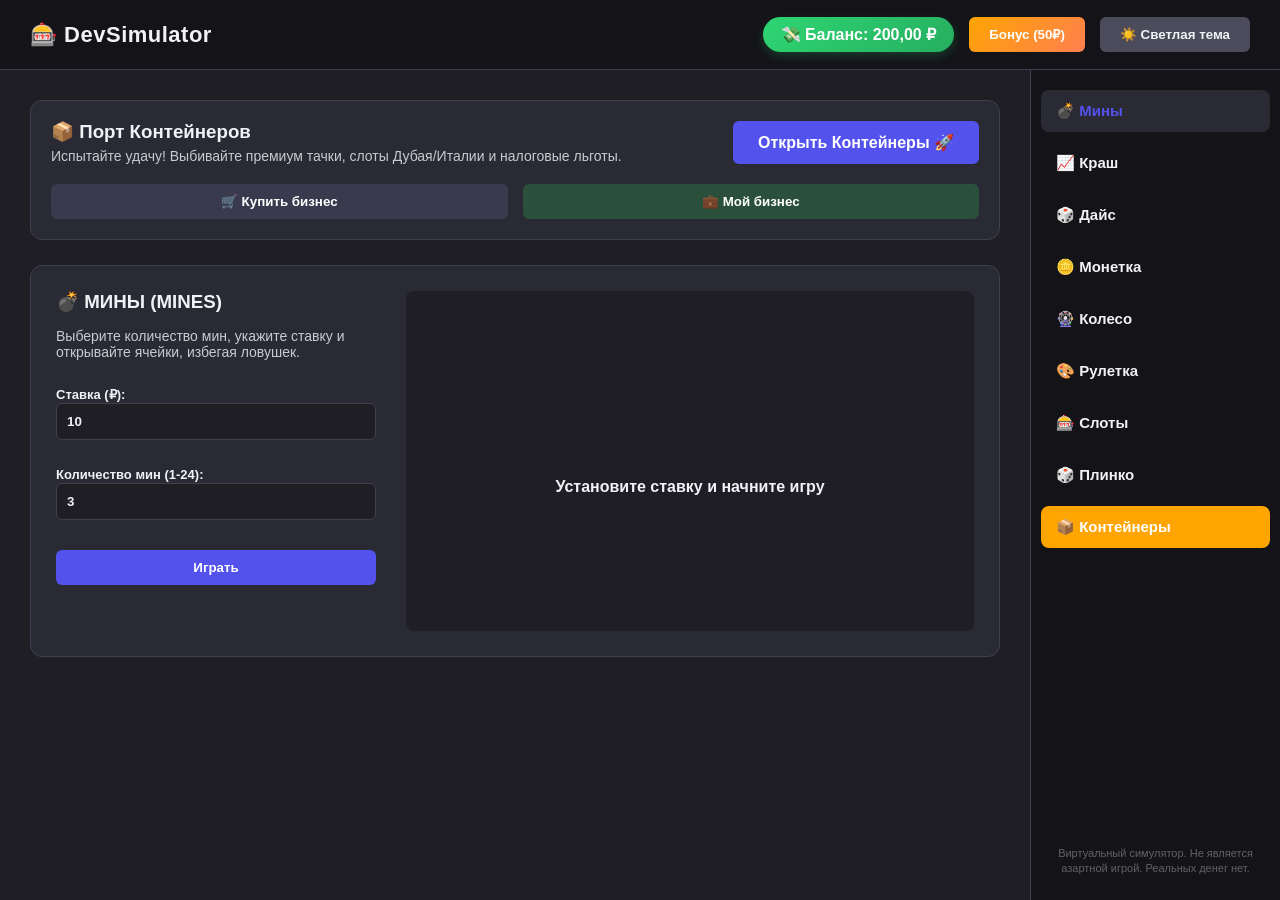
==== index.html @ f6edb118 "Update index.html" ====
<!DOCTYPE html>
<html lang="ru">
<head>
    <meta charset="UTF-8">
    <meta name="viewport" content="width=device-width, initial-scale=1.0">
    <title>Симулятор Экономических Игр</title>
    <link rel="stylesheet" href="style.css">
    <style>
        /* ==========================================
           ДОПОЛНИТЕЛЬНЫЕ СТИЛИ ДЛЯ СИСТЕМЫ БИЗНЕСА
           ========================================== */
        .business-menu-grid {
            display: flex;
            gap: 15px;
            margin: 20px 0 0 0;
            flex-wrap: wrap;
        }
        .business-tabs {
            display: flex;
            gap: 10px;
            margin-bottom: 20px;
            border-bottom: 2px solid var(--border-color);
            padding-bottom: 10px;
        }
        .b-tab-btn {
            background: var(--btn-secondary);
            color: var(--text-color);
            border: none;
            padding: 10px 20px;
            border-radius: 6px;
            cursor: pointer;
            font-weight: 600;
            transition: background 0.2s;
        }
        .b-tab-btn.active {
            background: var(--primary);
            color: white;
        }
        .business-category-section {
            display: none;
        }
        .business-category-section.active {
            display: grid;
            grid-template-columns: repeat(auto-fit, minmax(280px, 1fr));
            gap: 20px;
        }
        .biz-card {
            background: var(--card-bg);
            border: 1px solid var(--border-color);
            border-radius: 12px;
            padding: 20px;
            text-align: center;
            display: flex;
            flex-direction: column;
            justify-content: space-between;
            transition: transform 0.2s, box-shadow 0.2s;
        }
        .biz-card:hover {
            transform: translateY(-3px);
            box-shadow: 0 5px 15px rgba(0,0,0,0.2);
        }
        .biz-title {
            font-size: 18px;
            font-weight: 700;
            margin-bottom: 10px;
        }
        .biz-price {
            font-size: 16px;
            color: var(--success);
            font-weight: bold;
            margin-bottom: 15px;
        }
        .biz-info {
            font-size: 13px;
            opacity: 0.8;
            margin-bottom: 15px;
            text-align: left;
            line-height: 1.4;
        }
        .header-actions-panel {
            display: flex;
            justify-content: space-between;
            align-items: center;
            margin-bottom: 20px;
            background: rgba(0,0,0,0.15);
            padding: 12px 20px;
            border-radius: 8px;
            gap: 15px;
            flex-wrap: wrap;
        }
        .empty-business-state {
            text-align: center;
            padding: 40px 20px;
            background: var(--card-bg);
            border: 2px dashed var(--border-color);
            border-radius: 12px;
        }
    </style>
</head>
<body class="dark-theme">

    <div id="donate-modal" class="modal">
        <div class="modal-content" style="max-width: 450px;">
            <h2>💎 Виртуальное пополнение (Донат)</h2>
            <p>Выберите сумму для мгновенного зачисления на баланс:</p>
            <div style="display: flex; flex-direction: column; gap: 12px; margin: 20px 0;">
                <button id="donate-10" onclick="triggerDonate(10)" class="btn btn-success">+10 ₽ (Раз в 10 сек)</button>
                <button id="donate-100" onclick="triggerDonate(100)" class="btn btn-success">+100 ₽ (Раз в 1 мин)</button>
                <button id="donate-500" onclick="triggerDonate(500)" class="btn btn-success">+500 ₽ (Раз в 1 час)</button>
                <button id="donate-1000" onclick="triggerDonate(1000)" class="btn btn-success">+1000 ₽ (Раз в 2 часа)</button>
            </div>
            <button onclick="closeDonateModal()" class="btn btn-secondary" style="width: 100%;">Закрыть</button>
        </div>
    </div>

    <header class="app-header">
        <div class="logo">🎰 DevSimulator</div>
        <div class="header-controls">
            <div class="balance-display" onclick="openDonateModal()" title="Нажмите для пополнения">
                💸 Баланс: <span id="balance-val">200.00</span> ₽
            </div>
            <button id="bonus-btn" onclick="claimBonus()" class="btn btn-bonus">Бонус (50₽)</button>
            <button id="theme-toggle-btn" onclick="toggleTheme()" class="btn btn-secondary">☀️ Светлая тема</button>
        </div>
    </header>

    <div class="app-container">
        <main class="game-area">

            <section id="containers-entry-block" style="background: var(--card-bg); padding: 20px; border-radius: 12px; margin-bottom: 25px; border: 1px solid var(--border-color);">
                <div style="display: flex; justify-content: space-between; align-items: center; flex-wrap: wrap; gap: 15px;">
                    <div>
                        <h3 style="margin-bottom: 5px;">📦 Порт Контейнеров</h3>
                        <p style="font-size: 14px; opacity: 0.8;">Испытайте удачу! Выбивайте премиум тачки, слоты Дубая/Италии и налоговые льготы.</p>
                    </div>
                    <a href="containers.html" class="btn btn-primary" style="text-decoration: none; padding: 12px 25px; font-weight: 600; border-radius: 6px;">Открыть Контейнеры 🚀</a>
                </div>
                
                <div class="business-menu-grid">
                    <button onclick="switchTab('game-buy-business', this)" class="btn btn-secondary" style="background: #3a3a4f; flex: 1; min-width: 160px; color: #fff;">🛒 Купить бизнес</button>
                    <button onclick="switchTab('game-my-business', this)" class="btn btn-secondary" style="background: #2a4f3a; flex: 1; min-width: 160px; color: #fff;">💼 Мой бизнес</button>
                </div>
            </section>
            
            <section id="game-mines" class="game-section active">
                <div class="game-wrapper">
                    <div class="controls-panel">
                        <h3>💣 МИНЫ (MINES)</h3>
                        <p style="font-size: 14px; opacity: 0.8;">Выберите количество мин, укажите ставку и открывайте ячейки, избегая ловушек.</p>
                        <div style="margin-top: 10px;">
                            <label style="font-size: 13px; font-weight:600;">Ставка (₽):</label>
                            <input type="number" id="mines-bet" value="10" min="1">
                        </div>
                        <div style="margin-top: 10px; margin-bottom: 15px;">
                            <label style="font-size: 13px; font-weight:600;">Количество мин (1-24):</label>
                            <input type="number" id="mines-count" value="3" min="1" max="24">
                        </div>
                        <button id="mines-start-btn" class="btn btn-primary">Играть</button>
                    </div>
                    <div class="board-panel flex-column">
                        <div class="mines-grid" id="mines-grid"></div>
                        <div id="mines-status" class="game-status text-center" style="margin-top: 20px; font-weight: 600;">Установите ставку и начните игру</div>
                    </div>
                </div>
            </section>

            <section id="game-crash" class="game-section">
                <div class="game-wrapper">
                    <div class="controls-panel">
                        <h3>📈 КРАШ (CRASH)</h3>
                        <p style="font-size: 14px; opacity: 0.8;">График летит вверх, увеличивая вашу ставку. Успейте забрать выигрыш до того, как график упадет!</p>
                        <div style="margin-top: 15px; margin-bottom: 20px;">
                            <label style="font-size: 13px; font-weight:600;">Размер ставки:</label>
                            <input type="number" id="crash-bet" value="10" min="1">
                        </div>
                        <button id="crash-btn" class="btn btn-primary">Взлететь</button>
                    </div>
                    <div class="board-panel flex-column">
                        <div class="crash-display">
                            <div id="crash-mult" class="crash-multiplier">1.00x</div>
                        </div>
                        <div id="crash-status" class="game-status text-center" style="margin-top: 20px; font-weight: 600;">Сделайте ставку и нажмите «Взлететь»</div>
                    </div>
                </div>
            </section>

            <section id="game-dice" class="game-section">
                <div class="game-wrapper">
                    <div class="controls-panel">
                        <h3>🎲 ДАЙС (DICE)</h3>
                        <p style="font-size: 14px; opacity: 0.8;">Выберите диапазон чисел на кубике. Чем меньше диапазон — тем выше коэффициент выплаты.</p>
                        <div style="margin-top: 10px;">
                            <label style="font-size: 13px; font-weight:600;">Сумма ставки:</label>
                            <input type="number" id="dice-bet" value="10" min="1">
                        </div>
                        <div style="margin-top: 10px;">
                            <label style="font-size: 13px; font-weight:600;">Минимум (от 0):</label>
                            <input type="number" id="dice-range-min" value="0" min="0" max="100">
                        </div>
                        <div style="margin-top: 10px; margin-bottom: 15px;">
                            <label style="font-size: 13px; font-weight:600;">Максимум (до 100):</label>
                            <input type="number" id="dice-range-max" value="50" min="0" max="100">
                        </div>
                        <div style="font-size: 14px; margin-bottom: 15px; background: rgba(0,0,0,0.2); padding: 10px; border-radius: 6px;">
                            <div>Шанс: <span id="dice-chance" style="color:var(--success); font-weight:700;">50.50%</span></div>
                            <div>Множитель: <span id="dice-mult" style="color:var(--warning); font-weight:700;">1.94x</span></div>
                        </div>
                        <button onclick="playDice()" class="btn btn-primary">Бросить кость</button>
                    </div>
                    <div class="board-panel flex-column">
                        <div class="dice-container">
                            <div class="dice-cube"><span id="dice-cube-val">?</span></div>
                        </div>
                        <div id="dice-status" class="game-status text-center" style="margin-top: 25px; font-weight: 600;">Укажите настройки диапазона чисел и бросайте кубик</div>
                    </div>
                </div>
            </section>

            <section id="game-coin" class="game-section">
                <div class="game-wrapper">
                    <div class="controls-panel">
                        <h3>🪙 МОНЕТКА (COINFLIP)</h3>
                        <p style="font-size: 14px; opacity: 0.8;">Выберите сторону монетки — Орел или Решка. Удвойте ставку при победе с шансом 50%!</p>
                        <div style="margin-top: 15px; margin-bottom: 20px;">
                            <label style="font-size: 13px; font-weight:600;">Сумма вашей ставки:</label>
                            <input type="number" id="coin-bet" value="10" min="1">
                        </div>
                        <div style="display: flex; gap: 10px;">
                            <button onclick="playCoin('heads')" class="btn btn-warning" style="flex: 1;">Орёл (x1.96)</button>
                            <button onclick="playCoin('tails')" class="btn btn-secondary" style="flex: 1;">Решка (x1.96)</button>
                        </div>
                    </div>
                    <div class="board-panel flex-column">
                        <div class="coin-container">
                            <div id="coin">
                                <div class="coin-side coin-heads">👑</div>
                                <div class="coin-side coin-tails">🦅</div>
                            </div>
                        </div>
                        <div id="coin-status" class="game-status text-center" style="font-weight: 600; margin-top: 20px;">Выберите сторону монетки для ставки</div>
                    </div>
                </div>
            </section>

            <section id="game-wheel" class="game-section">
                <div class="game-wrapper">
                    <div class="controls-panel">
                        <h3>🎡 КОЛЕСО ФОРТУНЫ</h3>
                        <p style="font-size: 14px; opacity: 0.8;">Запустице колесо удачи с разноцветными секторами. Множители делят вашу ставку от х0 до х5!</p>
                        <div style="margin-top: 15px; margin-bottom: 20px;">
                            <label style="font-size: 13px; font-weight:600;">Сумма вашей ставки:</label>
                            <input type="number" id="wheel-bet" value="10" min="1">
                        </div>
                        <button onclick="spinWheel()" class="btn btn-primary">Вращать колесо</button>
                    </div>
                    <div class="board-panel flex-column">
                        <div class="wheel-container">
                            <div class="wheel-pointer"></div>
                            <canvas id="wheel-canvas" width="320" height="320"></canvas>
                        </div>
                        <div id="wheel-status" class="game-status text-center" style="font-weight: 600; margin-top: 20px;">Запустите колесо для получения множителя</div>
                    </div>
                </div>
            </section>

            <section id="game-roulette" class="game-section">
                <div class="game-wrapper flex-column">
                    <h3>🎨 РУЛЕТКА (ROULETTE)</h3>
                    <p style="font-size: 14px; opacity: 0.8; margin-bottom: 15px;">Делайте ставки на классические цвета рулетки: Красное (х2), Чёрное (х2) или редкое Зелёное (х14).</p>
                    <div class="board-panel flex-column" style="background: none; padding: 0; min-height: auto; margin-bottom: 25px;">
                        <div class="roulette-carousel">
                            <div class="roulette-marker"></div>
                            <div class="roulette-tape" id="roulette-container-tape"></div>
                        </div>
                    </div>
                    <div style="display: flex; justify-content: space-between; align-items: flex-end; flex-wrap: wrap; gap: 15px;">
                        <div style="width: 200px;">
                            <label style="font-size: 13px; font-weight:600;">Сумма ставки:</label>
                            <input type="number" id="roulette-bet" value="10" min="1">
                        </div>
                        <div style="display: flex; gap: 10px; flex: 1; justify-content: flex-end;">
                            <button onclick="placeRouletteBet('red')" class="btn btn-danger">Красное (x2)</button>
                            <button onclick="placeRouletteBet('green')" class="btn btn-success">Зеленое (x14)</button>
                            <button onclick="placeRouletteBet('black')" class="btn btn-dark">Черное (x2)</button>
                        </div>
                    </div>
                    <div id="roulette-status" class="game-status text-center" style="margin-top: 20px; font-weight: 600;">Выберите сумму и нажмите на цвет</div>
                </div>
            </section>

            <section id="game-slots" class="game-section">
                <div class="game-wrapper flex-column">
                    <h3>🎰 СЛОТЫ (SLOTS)</h3>
                    <div class="slots-machine" style="justify-content: center;">
                        <div class="slot-reel" id="reel-1">🍒</div>
                        <div class="slot-reel" id="reel-2">🍋</div>
                        <div class="slot-reel" id="reel-3">💎</div>
                    </div>
                    <div class="slots-controls" style="margin: 0 auto 15px auto;">
                        <input type="number" id="slots-bet" value="10" min="1">
                        <button onclick="spinSlots()" class="btn btn-primary">Крутить</button>
                    </div>
                    <div id="slots-status" class="game-status text-center" style="font-weight: 600;">Испытайте удачу! 3 одинаковых в ряд — победа!</div>
                </div>
            </section>

            <section id="game-plinko" class="game-section">
                <div class="game-wrapper flex-column" style="align-items: center; text-align: center; padding: 40px 20px;">
                    <h3>🎲 ПЛИНКО (PLINKO)</h3>
                    <p style="font-size: 14px; opacity: 0.8; margin-bottom: 20px; max-width: 500px;">
                        Испытай удачу в культовой аркаде! Запускай шарики по пирамиде колышков и лови сумасшедшие множители до x10 прямо в лунках.
                    </p>
                    <a href="plinko.html" target="_blank" class="btn btn-primary" style="text-decoration: none; padding: 12px 30px; font-weight: 600; font-size: 16px; border-radius: 6px; display: inline-flex; align-items: center; gap: 8px;">
                        Открыть игру в новом окне 🚀
                    </a>
                </div>
            </section>

            <section id="game-buy-business" class="game-section">
                <div class="header-actions-panel">
                    <button onclick="returnToMainDashboard()" class="btn btn-secondary">🏠 На главную</button>
                    <h3 style="margin: 0; font-weight: 700;">🛒 Магазин предприятий</h3>
                    <button onclick="toggleTheme()" class="btn btn-secondary">🌓 Сменить тему</button>
                </div>

                <div class="business-tabs">
                    <button class="b-tab-btn active" onclick="switchBusinessMarketTab('cat-small', this)">📦 Малый бизнес</button>
                    <button class="b-tab-btn" onclick="switchBusinessMarketTab('cat-medium', this)">🏢 Средний бизнес</button>
                    <button class="b-tab-btn" onclick="switchBusinessMarketTab('cat-large', this)">💎 Крупный бизнес</button>
                </div>

                <div id="cat-small" class="business-category-section active"></div>
                <div id="cat-medium" class="business-category-section"></div>
                <div id="cat-large" class="business-category-section"></div>
            </section>

            <section id="game-my-business" class="game-section">
                <div class="header-actions-panel">
                    <button onclick="returnToMainDashboard()" class="btn btn-secondary">🏠 На главную</button>
                    <h3 style="margin: 0; font-weight: 700;">💼 Управление бизнесом</h3>
                    <button onclick="toggleTheme()" class="btn btn-secondary">🌓 Сменить тему</button>
                </div>

                <div id="my-business-content-area"></div>
            </section>

        </main>

        <aside class="sidebar">
            <button onclick="switchTab('game-mines', this)" class="nav-btn active">💣 Мины</button>
            <button onclick="switchTab('game-crash', this)" class="nav-btn">📈 Краш</button>
            <button onclick="switchTab('game-dice', this)" class="nav-btn">🎲 Дайс</button>
            <button onclick="switchTab('game-coin', this)" class="nav-btn">🪙 Монетка</button>
            <button onclick="switchTab('game-wheel', this)" class="nav-btn">🎡 Колесо</button>
            <button onclick="switchTab('game-roulette', this)" class="nav-btn">🎨 Рулетка</button>
            <button onclick="switchTab('game-slots', this)" class="nav-btn">🎰 Слоты</button>
            <button onclick="switchTab('game-plinko', this)" class="nav-btn">🎲 Плинко</button>
            
            <a href="containers.html" target="_blank" class="nav-btn" style="text-decoration: none; background: #ffa502; color: #fff; font-weight: bold;">📦 Контейнеры</a>
            <div class="sidebar-disclaimer">Виртуальный симулятор. Не является азартной игрой. Реальных денег нет.</div>
        </aside>
    </div>

    <script src="script.js"></script>
</body>
</html>
---- style.css ----
/* ==========================================
   ГЛОБАЛЬНЫЕ ПЕРЕМЕННЫЕ И ТЕМЫ ОФОРМЛЕНИЯ
   ========================================== */
.dark-theme {
    --bg-color: #1e1e24;
    --card-bg: #2a2a35;
    --text-color: #f1f2f6;
    --border-color: #3f3f4e;
    --sidebar-bg: #141418;
    --btn-secondary: #4b4b5c;
}

.light-theme {
    --bg-color: #f1f2f6;
    --card-bg: #ffffff;
    --text-color: #2f3542;
    --border-color: #ced6e0;
    --sidebar-bg: #dfe4ea;
    --btn-secondary: #a4b0be;
}

:root {
    --primary: #5352ed;
    --success: #2ed573;
    --danger: #ff4757;
    --warning: #ffa502;
    --dark: #2f3542;
}

/* Сброс базовых стилей */
* {
    box-sizing: border-box;
    margin: 0;
    padding: 0;
    font-family: 'Segoe UI', Tahoma, Geneva, Verdana, sans-serif;
    transition: background-color 0.3s, color 0.3s;
}

body {
    background-color: var(--bg-color);
    color: var(--text-color);
    min-height: 100vh;
    display: flex;
    flex-direction: column;
}

/* Шапка сайта */
.app-header {
    height: 70px;
    background-color: var(--sidebar-bg);
    display: flex;
    justify-content: space-between;
    align-items: center;
    padding: 0 30px;
    border-bottom: 1px solid var(--border-color);
}
.logo {
    font-size: 22px;
    font-weight: 800;
    letter-spacing: 0.5px;
}
.header-controls {
    display: flex;
    align-items: center;
    gap: 15px;
}
.balance-display {
    background: linear-gradient(135deg, #2ed573, #26af5f);
    color: #ffffff;
    padding: 8px 18px;
    border-radius: 20px;
    font-weight: 700;
    font-size: 16px;
    box-shadow: 0 4px 10px rgba(46, 213, 115, 0.2);
    cursor: pointer;
}

/* Сетка основного контейнера: Контент слева, Меню СПРАВА */
.app-container {
    display: flex;
    flex: 1;
    flex-direction: row; /* Направление элементов в строчку */
}

/* Игровая зона слева */
.game-area {
    flex: 1;
    padding: 30px;
    overflow-y: auto;
}

/* Боковая панель меню СПРАВА */
.sidebar {
    width: 250px;
    background-color: var(--sidebar-bg);
    padding: 20px 10px;
    display: flex;
    flex-direction: column;
    gap: 10px;
    border-left: 1px solid var(--border-color); /* Бордюр слева от меню */
}
.sidebar-disclaimer {
    margin-top: auto; /* Автоматически прижмет текст к самому низу меню */
    font-size: 11px;
    opacity: 0.35; /* Сделает текст полупрозрачным, чтоб не отвлекал */
    text-align: center;
    padding: 15px 5px 5px 5px;
    line-height: 1.3;
    pointer-events: none; /* Клик сквозь текст, чтоб не мешал */
    color: var(--text-color);
}

/* Кнопки навигации */
.nav-btn {
    background: transparent;
    border: none;
    color: var(--text-color);
    padding: 12px 15px;
    border-radius: 8px;
    text-align: left;
    font-size: 15px;
    font-weight: 600;
    cursor: pointer;
    display: flex;
    align-items: center;
    gap: 12px;
}
.nav-btn:hover, .nav-btn.active {
    background-color: var(--card-bg);
    color: var(--primary);
}

/* Общие стили кнопок */
.btn {
    padding: 10px 20px;
    border: none;
    border-radius: 6px;
    font-weight: 600;
    cursor: pointer;
}
.btn-primary { background-color: var(--primary); color: white; }
.btn-success { background-color: var(--success); color: white; }
.btn-danger { background-color: var(--danger); color: white; }
.btn-dark { background-color: var(--dark); color: white; }
.btn-secondary { background-color: var(--btn-secondary); color: var(--text-color); }
.btn-bonus { background: linear-gradient(135deg, #ffa502, #ff7f50); color: white; }

/* Секции игр */
.game-section { display: none; }
.game-section.active { display: block; animation: fadeIn 0.4s ease; }
@keyframes fadeIn { from { opacity: 0; } to { opacity: 1; } }

/* Сетка макета игр */
.game-wrapper { display: flex; gap: 30px; background-color: var(--card-bg); padding: 25px; border-radius: 12px; border: 1px solid var(--border-color); }
.flex-column { flex-direction: column; }
.controls-panel { width: 320px; display: flex; flex-direction: column; gap: 15px; }
.board-panel { flex: 1; display: flex; justify-content: center; align-items: center; background-color: var(--bg-color); border-radius: 8px; padding: 20px; min-height: 340px; }

/* Поля ввода */
input[type="number"] {
    background-color: var(--bg-color);
    border: 1px solid var(--border-color);
    color: var(--text-color);
    padding: 10px;
    border-radius: 6px;
    font-weight: 600;
    width: 100%;
}

/* Модальные окна */
.modal { position: fixed; top: 0; left: 0; width: 100%; height: 100%; background: rgba(0,0,0,0.7); display: none; justify-content: center; align-items: center; z-index: 1000; }
.modal.active { display: flex; }
.modal-content { background-color: var(--card-bg); padding: 30px; border-radius: 12px; max-width: 500px; width: 90%; border: 1px solid var(--border-color); }

/* Уведомления */
#notification-container { position: fixed; bottom: 20px; right: 20px; display: flex; flex-direction: column; gap: 10px; z-index: 9999; }
.toast { min-width: 280px; padding: 15px 20px; border-radius: 8px; color: #ffffff; font-weight: 600; font-size: 14px; box-shadow: 0 5px 15px rgba(0, 0, 0, 0.3); transform: translateX(120%); transition: transform 0.3s cubic-bezier(0.175, 0.885, 0.32, 1.275); border-left: 6px solid rgba(0, 0, 0, 0.2); }
.toast.show { transform: translateX(0); }
.toast-success { background-color: #2ed573; }
.toast-danger { background-color: #ff4757; }
.toast-info { background-color: #5352ed; }

/* ==========================================
   ИГРА 1: МИНЫ (MINES)
   ========================================== */
.mines-grid { display: grid; grid-template-columns: repeat(5, 55px); gap: 8px; }
.mine-cell { width: 55px; height: 55px; background-color: var(--card-bg); border: 2px solid var(--border-color); border-radius: 6px; cursor: pointer; display: flex; justify-content: center; align-items: center; font-size: 20px; font-weight: bold; }
.mine-cell.revealed-gem { background-color: rgba(46, 213, 115, 0.2); border-color: #2ed573; }
.mine-cell.revealed-mine { background-color: rgba(255, 71, 87, 0.2); border-color: #ff4757; }

/* ==========================================
   ИГРА 2: КРАШ (CRASH)
   ========================================== */
.crash-display { width: 100%; height: 260px; position: relative; border: 2px dashed var(--border-color); border-radius: 8px; overflow: hidden; display: flex; justify-content: center; align-items: center; }
.crash-multiplier { font-size: 56px; font-weight: 800; z-index: 10; color: var(--text-color); }
.crash-multiplier.crashed { color: var(--danger); }
.crash-graph { position: absolute; bottom: 0; left: 0; width: 100%; height: 100%; }

/* ==========================================
   ИГРА 3: ДАЙС (DICE)
   ========================================== */
.dice-container { display: flex; gap: 20px; }
.dice-cube { width: 80px; height: 80px; background-color: white; color: #2f3542; border-radius: 12px; display: flex; justify-content: center; align-items: center; font-size: 36px; font-weight: bold; box-shadow: 0 6px 12px rgba(0,0,0,0.15); }

/* ==========================================
   ИГРА 4: МОНЕТКА (COINFLIP) - КРУПНАЯ МОНЕТКА
   ========================================== */
.coin-container {
    perspective: 1000px;
    margin: 40px auto;
    width: 160px;   /* Большая монетка */
    height: 160px;  /* Раза в 2 меньше колеса фортуны */
}
#coin { width: 100%; height: 100%; position: relative; transform-style: preserve-3d; }
.coin-side { position: absolute; width: 100%; height: 100%; border-radius: 50%; backface-visibility: hidden; display: flex; justify-content: center; align-items: center; font-size: 64px; font-weight: bold; box-shadow: 0 10px 20px rgba(0, 0, 0, 0.4), inset 0 0 15px rgba(255,255,255,0.2); border: 5px solid #ffa502; }
.coin-heads { background: linear-gradient(135deg, #ffeaa7, #ffa502); color: #d35400; }
.coin-tails { background: linear-gradient(135deg, #f1f2f6, #ced6e0); color: #2f3542; transform: rotateY(180deg); }
.spin-heads { animation: flipHeads 1.2s cubic-bezier(0.25, 0.1, 0.25, 1) forwards; }
.spin-tails { animation: flipTails 1.2s cubic-bezier(0.25, 0.1, 0.25, 1) forwards; }
@keyframes flipHeads { from { transform: rotateY(0); } to { transform: rotateY(1800deg); } }
@keyframes flipTails { from { transform: rotateY(0); } to { transform: rotateY(1980deg); } }

/* ==========================================
   ИГРА 5: КОЛЕСО ФОРТУНЫ (WHEEL)
   ========================================== */
.wheel-container { position: relative; width: 320px; height: 320px; }
#wheel-canvas { width: 100%; height: 100%; border-radius: 50%; box-shadow: 0 8px 20px rgba(0,0,0,0.3); border: 6px solid var(--border-color); }
.wheel-pointer { position: absolute; top: -10px; left: 50%; transform: translateX(-50%); width: 0; height: 0; border-left: 15px solid transparent; border-right: 15px solid transparent; border-top: 25px solid var(--danger); z-index: 20; }

/* ==========================================
   ИГРА 6: РУЛЕТКА (ROULETTE)
   ========================================== */
.roulette-carousel { width: 100%; max-width: 500px; height: 80px; border: 3px solid var(--border-color); border-radius: 8px; position: relative; overflow: hidden; background-color: #141418; }
.roulette-tape { display: flex; position: absolute; left: 0; top: 0; height: 100%; transition: transform 4s cubic-bezier(0.1, 0.8, 0.1, 1); }
.roulette-cell { width: 70px; height: 100%; display: flex; justify-content: center; align-items: center; font-size: 20px; font-weight: bold; color: white; border-right: 1px solid rgba(255,255,255,0.1); }
.cell-red { background-color: #ff4757; }
.cell-black { background-color: #2f3542; }
.cell-green { background-color: #2ed573; }
.roulette-marker { position: absolute; top: 0; left: 50%; transform: translateX(-50%); width: 4px; height: 100%; background-color: #ffa502; z-index: 5; box-shadow: 0 0 10px #ffa502; }

/* ==========================================
   ИГРА 7: СЛОТЫ (SLOTS)
   ========================================== */
.slots-machine { display: flex; gap: 15px; background-color: #141418; padding: 20px; border-radius: 10px; border: 3px solid var(--border-color); margin-bottom: 20px; }
.slot-reel { width: 75px; height: 90px; background: linear-gradient(to bottom, #2a2a35, #1e1e24); border: 2px solid var(--border-color); border-radius: 6px; display: flex; justify-content: center; align-items: center; font-size: 45px; box-shadow: inset 0 0 10px rgba(0,0,0,0.5); }
.slots-controls { display: flex; width: 100%; max-width: 300px; gap: 10px; }
.slots-controls input { flex: 1; }

/* АДАПТИВНОСТЬ ДЛЯ ТЕЛЕФОНОВ */
@media (max-width: 768px) {
    .app-header { flex-direction: column !important; gap: 12px; padding: 12px; text-align: center; height: auto; }
    .header-controls { width: 100%; justify-content: center; flex-wrap: wrap; gap: 8px; }
    .balance-display { font-size: 15px; padding: 6px 12px; width: 100%; text-align: center; }
    
    .app-container { flex-direction: column; min-height: auto; }
    .sidebar {
        width: 100%; flex-direction: row; overflow-x: auto;
        padding: 8px; position: sticky; top: 0; z-index: 99; gap: 8px;
        border-left: none; border-bottom: 1px solid var(--border-color);
    }
    .nav-btn { flex: 1; text-align: center; padding: 10px 5px; font-size: 13px; white-space: nowrap; justify-content: center; }
    .game-area { padding: 12px; }
    .game-wrapper { flex-direction: column !important; padding: 15px; gap: 20px; min-height: auto; }
    .controls-panel { width: 100%; }
    .board-panel { width: 100%; padding: 25px 5px; }
    .mines-grid { grid-template-columns: repeat(5, 48px); gap: 6px; }
    .mine-cell { width: 48px; height: 48px; font-size: 16px; }
}
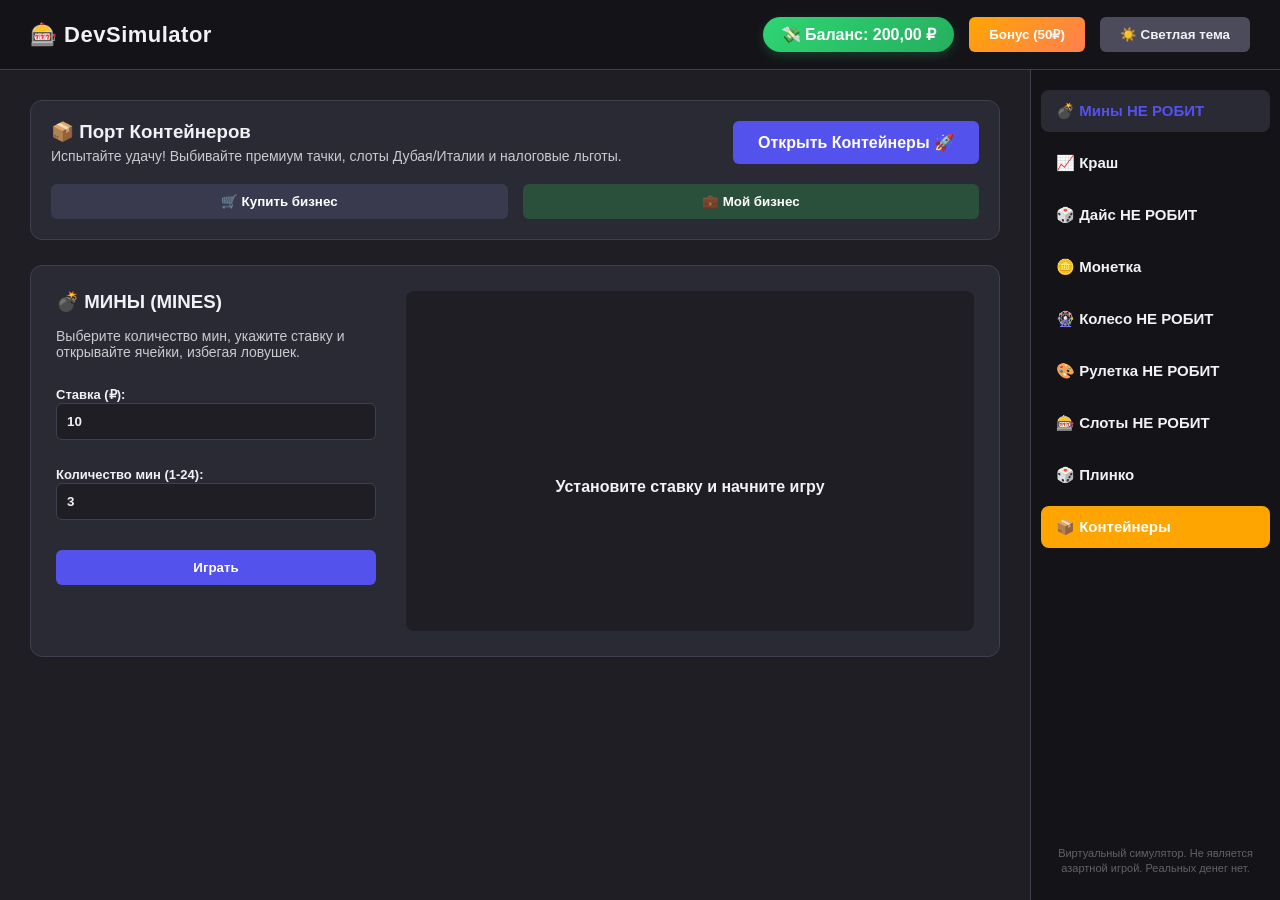
==== commit 67cbedd7: "Update index.html" ====
--- a/index.html
+++ b/index.html
@@ -6,9 +6,9 @@
     <title>Симулятор Экономических Игр</title>
     <link rel="stylesheet" href="style.css">
     <style>
-        /* ==========================================
+        /* ===========================================
            ДОПОЛНИТЕЛЬНЫЕ СТИЛИ ДЛЯ СИСТЕМЫ БИЗНЕСА
-           ========================================== */
+           =========================================== */
         .business-menu-grid {
             display: flex;
             gap: 15px;
@@ -107,7 +107,7 @@
                 <button id="donate-10" onclick="triggerDonate(10)" class="btn btn-success">+10 ₽ (Раз в 10 сек)</button>
                 <button id="donate-100" onclick="triggerDonate(100)" class="btn btn-success">+100 ₽ (Раз в 1 мин)</button>
                 <button id="donate-500" onclick="triggerDonate(500)" class="btn btn-success">+500 ₽ (Раз в 1 час)</button>
-                <button id="donate-1000" onclick="triggerDonate(1000)" class="btn btn-success">+1000 ₽ (Раз в 2 часа)</button>
+                <button id="donate-1000" onclick="triggerDonate(1000)" class="btn btn-success">+1000 ₽ (Без КД)</button>
             </div>
             <button onclick="closeDonateModal()" class="btn btn-secondary" style="width: 100%;">Закрыть</button>
         </div>
@@ -187,7 +187,7 @@
             <section id="game-dice" class="game-section">
                 <div class="game-wrapper">
                     <div class="controls-panel">
-                        <h3>🎲 ДАЙС (DICE)</h3>
+                        <h3>🎲 ХУЕТА ПОКА ЧТО НЕ РАБОТАЕТ</h3>
                         <p style="font-size: 14px; opacity: 0.8;">Выберите диапазон чисел на кубике. Чем меньше диапазон — тем выше коэффициент выплаты.</p>
                         <div style="margin-top: 10px;">
                             <label style="font-size: 13px; font-weight:600;">Сумма ставки:</label>
@@ -245,7 +245,7 @@
             <section id="game-wheel" class="game-section">
                 <div class="game-wrapper">
                     <div class="controls-panel">
-                        <h3>🎡 КОЛЕСО ФОРТУНЫ</h3>
+                        <h3>🎡 КОЛЕСО ФОРТУНЫ ТОЖЕ НЕ РАБОТАЕТ</h3>
                         <p style="font-size: 14px; opacity: 0.8;">Запустице колесо удачи с разноцветными секторами. Множители делят вашу ставку от х0 до х5!</p>
                         <div style="margin-top: 15px; margin-bottom: 20px;">
                             <label style="font-size: 13px; font-weight:600;">Сумма вашей ставки:</label>
@@ -265,7 +265,7 @@
 
             <section id="game-roulette" class="game-section">
                 <div class="game-wrapper flex-column">
-                    <h3>🎨 РУЛЕТКА (ROULETTE)</h3>
+                    <h3>🎨 РУЛЕТКА (ROULETTE) НЕ РАБОТАЕТ</h3>
                     <p style="font-size: 14px; opacity: 0.8; margin-bottom: 15px;">Делайте ставки на классические цвета рулетки: Красное (х2), Чёрное (х2) или редкое Зелёное (х14).</p>
                     <div class="board-panel flex-column" style="background: none; padding: 0; min-height: auto; margin-bottom: 25px;">
                         <div class="roulette-carousel">
@@ -347,13 +347,13 @@
         </main>
 
         <aside class="sidebar">
-            <button onclick="switchTab('game-mines', this)" class="nav-btn active">💣 Мины</button>
+            <button onclick="switchTab('game-mines', this)" class="nav-btn active">💣 Мины НЕ РОБИТ</button>
             <button onclick="switchTab('game-crash', this)" class="nav-btn">📈 Краш</button>
-            <button onclick="switchTab('game-dice', this)" class="nav-btn">🎲 Дайс</button>
+            <button onclick="switchTab('game-dice', this)" class="nav-btn">🎲 Дайс НЕ РОБИТ</button>
             <button onclick="switchTab('game-coin', this)" class="nav-btn">🪙 Монетка</button>
-            <button onclick="switchTab('game-wheel', this)" class="nav-btn">🎡 Колесо</button>
-            <button onclick="switchTab('game-roulette', this)" class="nav-btn">🎨 Рулетка</button>
-            <button onclick="switchTab('game-slots', this)" class="nav-btn">🎰 Слоты</button>
+            <button onclick="switchTab('game-wheel', this)" class="nav-btn">🎡 Колесо НЕ РОБИТ</button>
+            <button onclick="switchTab('game-roulette', this)" class="nav-btn">🎨 Рулетка НЕ РОБИТ</button>
+            <button onclick="switchTab('game-slots', this)" class="nav-btn">🎰 Слоты НЕ РОБИТ</button>
             <button onclick="switchTab('game-plinko', this)" class="nav-btn">🎲 Плинко</button>
             
             <a href="containers.html" target="_blank" class="nav-btn" style="text-decoration: none; background: #ffa502; color: #fff; font-weight: bold;">📦 Контейнеры</a>
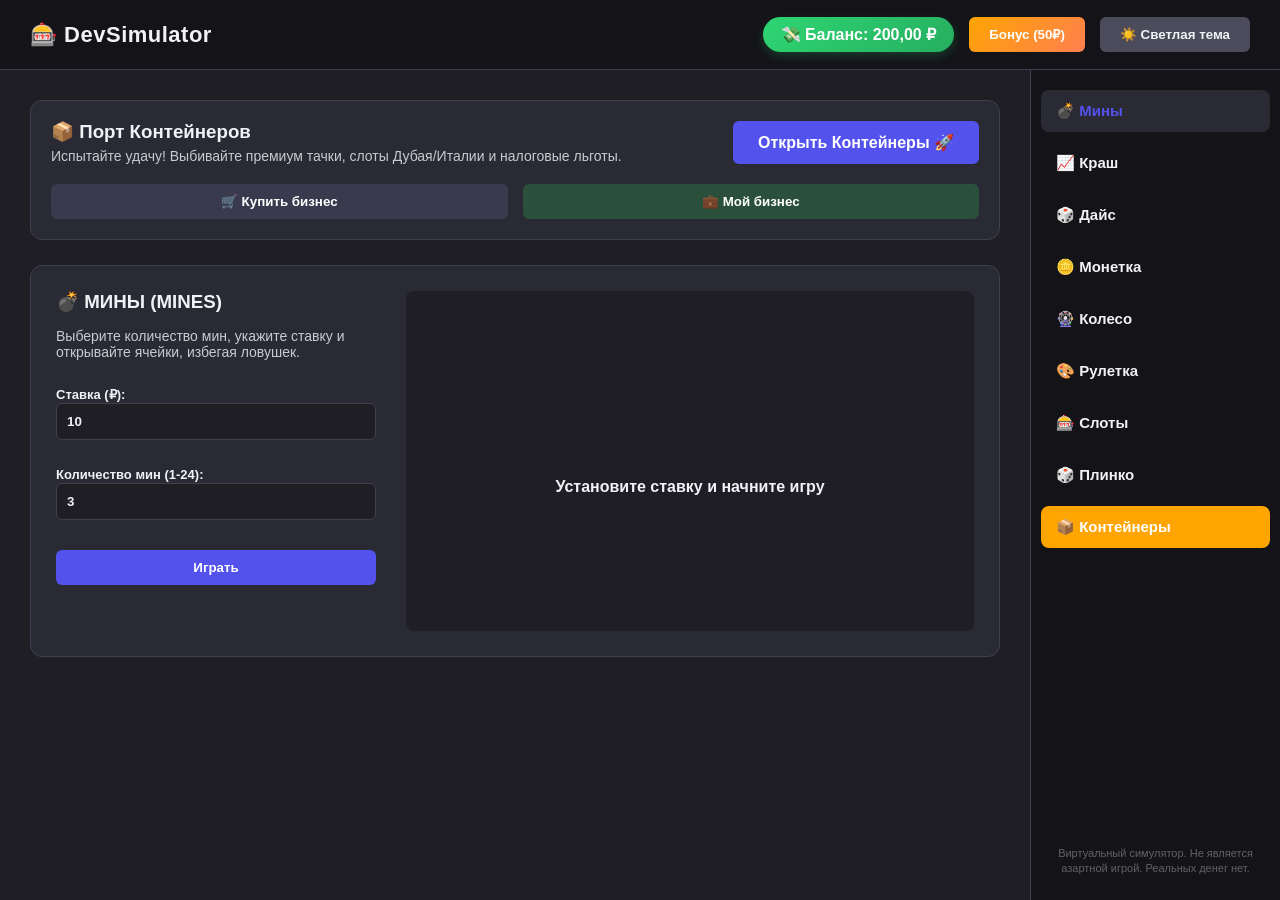
==== commit f04f17b9: "Update index.html" ====
--- a/index.html
+++ b/index.html
@@ -6,9 +6,9 @@
     <title>Симулятор Экономических Игр</title>
     <link rel="stylesheet" href="style.css">
     <style>
-        /* ===========================================
+        /* ============================================
            ДОПОЛНИТЕЛЬНЫЕ СТИЛИ ДЛЯ СИСТЕМЫ БИЗНЕСА
-           =========================================== */
+           ============================================ */
         .business-menu-grid {
             display: flex;
             gap: 15px;
@@ -187,7 +187,7 @@
             <section id="game-dice" class="game-section">
                 <div class="game-wrapper">
                     <div class="controls-panel">
-                        <h3>🎲 ХУЕТА ПОКА ЧТО НЕ РАБОТАЕТ</h3>
+                        <h3>🎲 ДАЙС (DICE)</h3>
                         <p style="font-size: 14px; opacity: 0.8;">Выберите диапазон чисел на кубике. Чем меньше диапазон — тем выше коэффициент выплаты.</p>
                         <div style="margin-top: 10px;">
                             <label style="font-size: 13px; font-weight:600;">Сумма ставки:</label>
@@ -245,8 +245,8 @@
             <section id="game-wheel" class="game-section">
                 <div class="game-wrapper">
                     <div class="controls-panel">
-                        <h3>🎡 КОЛЕСО ФОРТУНЫ ТОЖЕ НЕ РАБОТАЕТ</h3>
-                        <p style="font-size: 14px; opacity: 0.8;">Запустице колесо удачи с разноцветными секторами. Множители делят вашу ставку от х0 до х5!</p>
+                        <h3>🎡 КОЛЕСО ФОРТУНЫ</h3>
+                        <p style="font-size: 14px; opacity: 0.8;">Запустите колесо удачи с разноцветными секторами. Множители делят вашу ставку от х0 до х5!</p>
                         <div style="margin-top: 15px; margin-bottom: 20px;">
                             <label style="font-size: 13px; font-weight:600;">Сумма вашей ставки:</label>
                             <input type="number" id="wheel-bet" value="10" min="1">
@@ -265,7 +265,7 @@
 
             <section id="game-roulette" class="game-section">
                 <div class="game-wrapper flex-column">
-                    <h3>🎨 РУЛЕТКА (ROULETTE) НЕ РАБОТАЕТ</h3>
+                    <h3>🎨 РУЛЕТКА (ROULETTE)</h3>
                     <p style="font-size: 14px; opacity: 0.8; margin-bottom: 15px;">Делайте ставки на классические цвета рулетки: Красное (х2), Чёрное (х2) или редкое Зелёное (х14).</p>
                     <div class="board-panel flex-column" style="background: none; padding: 0; min-height: auto; margin-bottom: 25px;">
                         <div class="roulette-carousel">
@@ -347,13 +347,13 @@
         </main>
 
         <aside class="sidebar">
-            <button onclick="switchTab('game-mines', this)" class="nav-btn active">💣 Мины НЕ РОБИТ</button>
+            <button onclick="switchTab('game-mines', this)" class="nav-btn active">💣 Мины</button>
             <button onclick="switchTab('game-crash', this)" class="nav-btn">📈 Краш</button>
-            <button onclick="switchTab('game-dice', this)" class="nav-btn">🎲 Дайс НЕ РОБИТ</button>
+            <button onclick="switchTab('game-dice', this)" class="nav-btn">🎲 Дайс</button>
             <button onclick="switchTab('game-coin', this)" class="nav-btn">🪙 Монетка</button>
-            <button onclick="switchTab('game-wheel', this)" class="nav-btn">🎡 Колесо НЕ РОБИТ</button>
-            <button onclick="switchTab('game-roulette', this)" class="nav-btn">🎨 Рулетка НЕ РОБИТ</button>
-            <button onclick="switchTab('game-slots', this)" class="nav-btn">🎰 Слоты НЕ РОБИТ</button>
+            <button onclick="switchTab('game-wheel', this)" class="nav-btn">🎡 Колесо</button>
+            <button onclick="switchTab('game-roulette', this)" class="nav-btn">🎨 Рулетка</button>
+            <button onclick="switchTab('game-slots', this)" class="nav-btn">🎰 Слоты</button>
             <button onclick="switchTab('game-plinko', this)" class="nav-btn">🎲 Плинко</button>
             
             <a href="containers.html" target="_blank" class="nav-btn" style="text-decoration: none; background: #ffa502; color: #fff; font-weight: bold;">📦 Контейнеры</a>
